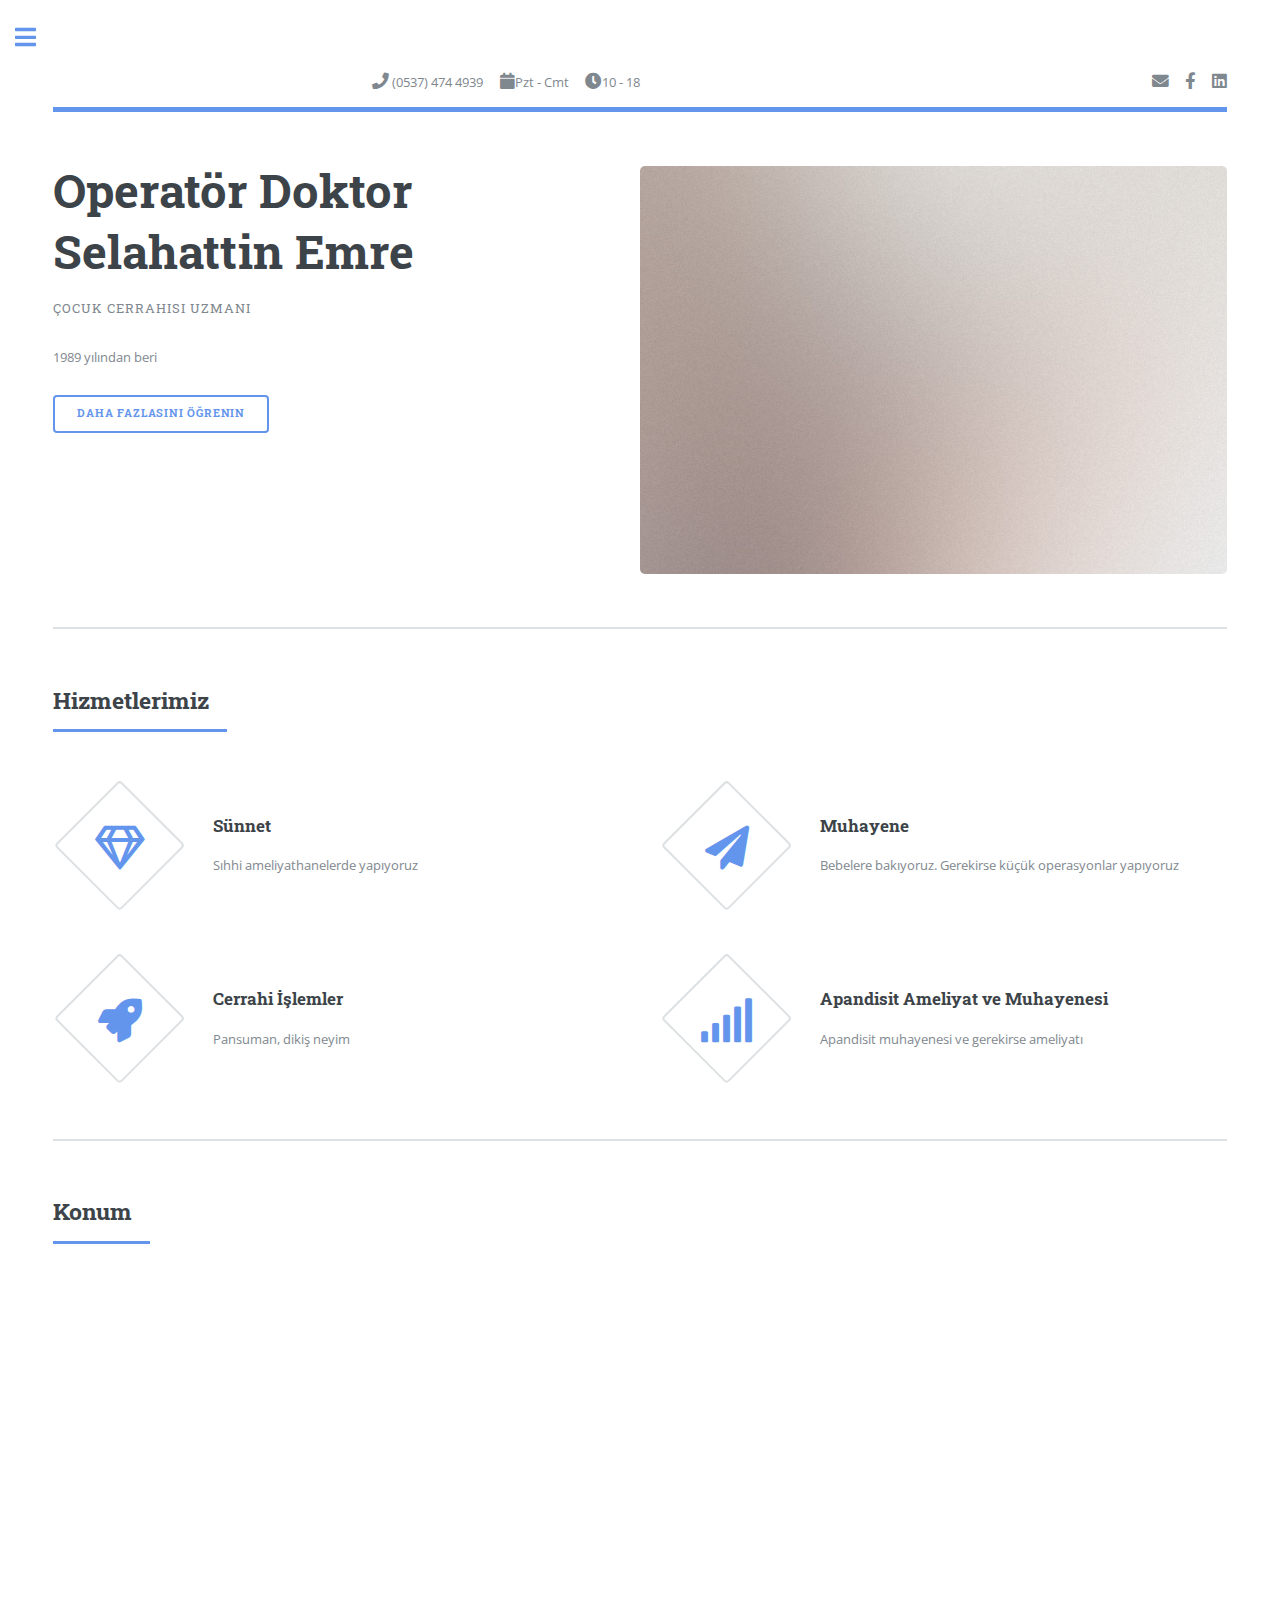
==== index.html @ 7e88ff3a "Initial commit. Sidebar loading moved to js file to avour duplication" ====
<!DOCTYPE HTML>
<!--
	Editorial by HTML5 UP
	html5up.net | @ajlkn
	Free for personal and commercial use under the CCA 3.0 license (html5up.net/license)
-->
<html>

<head>
	<title>Dr. Selahattin Emre</title>
	<meta charset="utf-8" />
	<meta name="viewport" content="width=device-width, initial-scale=1, user-scalable=no" />
	<link rel="stylesheet" href="assets/css/main.css" />

</head>

<body class="is-preload">

	<!-- Wrapper -->
	<div id="wrapper">

		<!-- Main -->
		<div id="main">
			<div class="inner">

				<!-- Header -->
				<header id="header">
					<ul class="icons">
						<li>
							<div class="icon solid fa-phone"> (0537) 474 4939</div>
						</li>
						<li>
							<div class="icon solid fa-calendar">Pzt - Cmt</div>
						</li>
						<li>
							<div class="icon solid fa-clock">10 - 18</div>
						</li>
					</ul>
					<ul class="icons">
						<li><a href="mailto:drselahattinemre@gmail.com" class="icon solid fa-envelope"><span
									class="label">E-Posta</span></a></li>
						<li><a href="https://www.facebook.com/Manisa-%C3%87ocuk-Cerrahi-Ve-S%C3%BCnnet-Klini%C4%9Fi-OpDrSelahattin-Ahmet-EMRE-102485744989114/"
								class="icon brands fa-facebook-f"><span class="label">Facebook</span></a></li>
						<li><a href="https://www.linkedin.com/in/s-ahmet-emre-99052075/"
								class="icon brands fa-linkedin"><span class="label">LinkedIn</span></a></li>
						<!--<li><a href="#" class="icon brands fa-instagram"><span class="label">Instagram</span></a></li>-->
						<!--<li><a href="#" class="icon brands fa-medium-m"><span class="label">Medium</span></a></li>-->
					</ul>
				</header>

				<!-- Banner -->
				<section id="banner">
					<div class="content">
						<header>
							<h1>
								Operatör Doktor Selahattin Emre
							</h1>
							<p>Çocuk Cerrahisi Uzmanı</p>
						</header>
						<p>1989 yılından beri </p>
						<ul class="actions">
							<li><a href="#" class="button big">Daha Fazlasını Öğrenin</a></li>
						</ul>
					</div>
					<span class="image object">
						<img src="images/pic10.jpg" alt="" />
					</span>
				</section>

				<!-- Section -->
				<section>
					<header class="major">
						<h2>Hizmetlerimiz</h2>
					</header>
					<div class="features">
						<article>
							<span class="icon fa-gem"></span>
							<div class="content">
								<h3>Sünnet</h3>
								<p>Sıhhi ameliyathanelerde yapıyoruz</p>
							</div>
						</article>
						<article>
							<span class="icon solid fa-paper-plane"></span>
							<div class="content">
								<h3>Muhayene</h3>
								<p>Bebelere bakıyoruz. Gerekirse küçük operasyonlar yapıyoruz</p>
							</div>
						</article>
						<article>
							<span class="icon solid fa-rocket"></span>
							<div class="content">
								<h3>Cerrahi İşlemler</h3>
								<p>Pansuman, dikiş neyim</p>
							</div>
						</article>
						<article>
							<span class="icon solid fa-signal"></span>
							<div class="content">
								<h3>Apandisit Ameliyat ve Muhayenesi</h3>
								<p>Apandisit muhayenesi ve gerekirse ameliyatı</p>
							</div>
						</article>
					</div>
				</section>
				<section>
					<header class="major">
						<h2>Konum</h2>
					</header>
					<div class="posts">
						<article>
							<iframe
								src="https://www.google.com/maps/embed?pb=!1m18!1m12!1m3!1d389.6883091239567!2d27.429874058902378!3d38.614228141202524!2m3!1f0!2f0!3f0!3m2!1i1024!2i768!4f13.1!3m3!1m2!1s0x0%3A0x0!2zMzjCsDM2JzUxLjIiTiAyN8KwMjUnNDcuMyJF!5e0!3m2!1sen!2str!4v1603639645052!5m2!1sen!2str"
								width="600" height="450" frameborder="0" style="border:0;" allowfullscreen=""
								aria-hidden="false" tabindex="0"></iframe>
						</article>
					</div>
				</section>

			</div>
		</div>

		<!-- Sidebar -->
		<div id="sidebar">
			<script src="test.js"></script>
		</div>

	</div>

	<!-- Scripts -->
	<script src="assets/js/jquery.min.js"></script>
	<script src="assets/js/browser.min.js"></script>
	<script src="assets/js/breakpoints.min.js"></script>
	<script src="assets/js/util.js"></script>
	<script src="assets/js/main.js"></script>

</body>

</html>
---- assets/css/main.css ----
@import url(fontawesome-all.min.css);
@import url("https://fonts.googleapis.com/css?family=Open+Sans:400,600,400italic,600italic|Roboto+Slab:400,700");
/*
	Editorial by HTML5 UP
	html5up.net | @ajlkn
	Free for personal and commercial use under the CCA 3.0 license (html5up.net/license)
*/
html, body, div, span, applet, object,
iframe, h1, h2, h3, h4, h5, h6, p, blockquote,
pre, a, abbr, acronym, address, big, cite,
code, del, dfn, em, img, ins, kbd, q, s, samp,
small, strike, strong, sub, sup, tt, var, b,
u, i, center, dl, dt, dd, ol, ul, li, fieldset,
form, label, legend, table, caption, tbody,
tfoot, thead, tr, th, td, article, aside,
canvas, details, embed, figure, figcaption,
footer, header, hgroup, menu, nav, output, ruby,
section, summary, time, mark, audio, video {
  margin: 0;
  padding: 0;
  border: 0;
  font-size: 100%;
  font: inherit;
  vertical-align: baseline; }

article, aside, details, figcaption, figure,
footer, header, hgroup, menu, nav, section {
  display: block; }

body {
  line-height: 1; }

ol, ul {
  list-style: none; }

blockquote, q {
  quotes: none; }
  blockquote:before, blockquote:after, q:before, q:after {
    content: '';
    content: none; }

table {
  border-collapse: collapse;
  border-spacing: 0; }

body {
  -webkit-text-size-adjust: none; }

mark {
  background-color: transparent;
  color: inherit; }

input::-moz-focus-inner {
  border: 0;
  padding: 0; }

input, select, textarea {
  -moz-appearance: none;
  -webkit-appearance: none;
  -ms-appearance: none;
  appearance: none; }

/* Basic */
@-ms-viewport {
  width: device-width; }

body {
  -ms-overflow-style: scrollbar; }

@media screen and (max-width: 480px) {
  html, body {
    min-width: 320px; } }

html {
  box-sizing: border-box; }

*, *:before, *:after {
  box-sizing: inherit; }

body {
  background: #ffffff; }
  body.is-preload *, body.is-preload *:before, body.is-preload *:after, body.is-resizing *, body.is-resizing *:before, body.is-resizing *:after {
    -moz-animation: none !important;
    -webkit-animation: none !important;
    -ms-animation: none !important;
    animation: none !important;
    -moz-transition: none !important;
    -webkit-transition: none !important;
    -ms-transition: none !important;
    transition: none !important; }

/* Type */
body, input, select, textarea {
  color: #7f888f;
  font-family: "Open Sans", sans-serif;
  font-size: 13pt;
  font-weight: 400;
  line-height: 1.65; }
  @media screen and (max-width: 1680px) {
    body, input, select, textarea {
      font-size: 11pt; } }
  @media screen and (max-width: 1280px) {
    body, input, select, textarea {
      font-size: 10pt; } }
  @media screen and (max-width: 360px) {
    body, input, select, textarea {
      font-size: 9pt; } }

a {
  -moz-transition: color 0.2s ease-in-out, border-bottom-color 0.2s ease-in-out;
  -webkit-transition: color 0.2s ease-in-out, border-bottom-color 0.2s ease-in-out;
  -ms-transition: color 0.2s ease-in-out, border-bottom-color 0.2s ease-in-out;
  transition: color 0.2s ease-in-out, border-bottom-color 0.2s ease-in-out;
  border-bottom: dotted 1px;
  color: #6495ED;
  text-decoration: none; }
  a:hover {
    border-bottom-color: #6495ED;
    color: #6495ED !important; }
    a:hover strong {
      color: inherit; }

strong, b {
  color: #3d4449;
  font-weight: 600; }

em, i {
  font-style: italic; }

p {
  margin: 0 0 2em 0; }

h1, h2, h3, h4, h5, h6 {
  color: #3d4449;
  font-family: "Roboto Slab", serif;
  font-weight: 700;
  line-height: 1.5;
  margin: 0 0 1em 0; }
  h1 a, h2 a, h3 a, h4 a, h5 a, h6 a {
    color: inherit;
    text-decoration: none;
    border-bottom: 0; }

h1 {
  font-size: 4em;
  margin: 0 0 0.5em 0;
  line-height: 1.3; }

h2 {
  font-size: 1.75em; }

h3 {
  font-size: 1.25em; }

h4 {
  font-size: 1.1em; }

h5 {
  font-size: 0.9em; }

h6 {
  font-size: 0.7em; }

@media screen and (max-width: 1680px) {
  h1 {
    font-size: 3.5em; } }

@media screen and (max-width: 980px) {
  h1 {
    font-size: 3.25em; } }

@media screen and (max-width: 736px) {
  h1 {
    font-size: 2em;
    line-height: 1.4; }
  h2 {
    font-size: 1.5em; } }

sub {
  font-size: 0.8em;
  position: relative;
  top: 0.5em; }

sup {
  font-size: 0.8em;
  position: relative;
  top: -0.5em; }

blockquote {
  border-left: solid 3px rgba(210, 215, 217, 0.75);
  font-style: italic;
  margin: 0 0 2em 0;
  padding: 0.5em 0 0.5em 2em; }

code {
  background: rgba(230, 235, 237, 0.25);
  border-radius: 0.375em;
  border: solid 1px rgba(210, 215, 217, 0.75);
  font-family: "Courier New", monospace;
  font-size: 0.9em;
  margin: 0 0.25em;
  padding: 0.25em 0.65em; }

pre {
  -webkit-overflow-scrolling: touch;
  font-family: "Courier New", monospace;
  font-size: 0.9em;
  margin: 0 0 2em 0; }
  pre code {
    display: block;
    line-height: 1.75;
    padding: 1em 1.5em;
    overflow-x: auto; }

hr {
  border: 0;
  border-bottom: solid 1px rgba(210, 215, 217, 0.75);
  margin: 2em 0; }
  hr.major {
    margin: 3em 0; }

.align-left {
  text-align: left; }

.align-center {
  text-align: center; }

.align-right {
  text-align: right; }

/* Row */
.row {
  display: flex;
  flex-wrap: wrap;
  box-sizing: border-box;
  align-items: stretch; }
  .row > * {
    box-sizing: border-box; }
  .row.gtr-uniform > * > :last-child {
    margin-bottom: 0; }
  .row.aln-left {
    justify-content: flex-start; }
  .row.aln-center {
    justify-content: center; }
  .row.aln-right {
    justify-content: flex-end; }
  .row.aln-top {
    align-items: flex-start; }
  .row.aln-middle {
    align-items: center; }
  .row.aln-bottom {
    align-items: flex-end; }
  .row > .imp {
    order: -1; }
  .row > .col-1 {
    width: 8.33333%; }
  .row > .off-1 {
    margin-left: 8.33333%; }
  .row > .col-2 {
    width: 16.66667%; }
  .row > .off-2 {
    margin-left: 16.66667%; }
  .row > .col-3 {
    width: 25%; }
  .row > .off-3 {
    margin-left: 25%; }
  .row > .col-4 {
    width: 33.33333%; }
  .row > .off-4 {
    margin-left: 33.33333%; }
  .row > .col-5 {
    width: 41.66667%; }
  .row > .off-5 {
    margin-left: 41.66667%; }
  .row > .col-6 {
    width: 50%; }
  .row > .off-6 {
    margin-left: 50%; }
  .row > .col-7 {
    width: 58.33333%; }
  .row > .off-7 {
    margin-left: 58.33333%; }
  .row > .col-8 {
    width: 66.66667%; }
  .row > .off-8 {
    margin-left: 66.66667%; }
  .row > .col-9 {
    width: 75%; }
  .row > .off-9 {
    margin-left: 75%; }
  .row > .col-10 {
    width: 83.33333%; }
  .row > .off-10 {
    margin-left: 83.33333%; }
  .row > .col-11 {
    width: 91.66667%; }
  .row > .off-11 {
    margin-left: 91.66667%; }
  .row > .col-12 {
    width: 100%; }
  .row > .off-12 {
    margin-left: 100%; }
  .row.gtr-0 {
    margin-top: 0;
    margin-left: 0em; }
    .row.gtr-0 > * {
      padding: 0 0 0 0em; }
    .row.gtr-0.gtr-uniform {
      margin-top: 0em; }
      .row.gtr-0.gtr-uniform > * {
        padding-top: 0em; }
  .row.gtr-25 {
    margin-top: 0;
    margin-left: -0.375em; }
    .row.gtr-25 > * {
      padding: 0 0 0 0.375em; }
    .row.gtr-25.gtr-uniform {
      margin-top: -0.375em; }
      .row.gtr-25.gtr-uniform > * {
        padding-top: 0.375em; }
  .row.gtr-50 {
    margin-top: 0;
    margin-left: -0.75em; }
    .row.gtr-50 > * {
      padding: 0 0 0 0.75em; }
    .row.gtr-50.gtr-uniform {
      margin-top: -0.75em; }
      .row.gtr-50.gtr-uniform > * {
        padding-top: 0.75em; }
  .row {
    margin-top: 0;
    margin-left: -1.5em; }
    .row > * {
      padding: 0 0 0 1.5em; }
    .row.gtr-uniform {
      margin-top: -1.5em; }
      .row.gtr-uniform > * {
        padding-top: 1.5em; }
  .row.gtr-150 {
    margin-top: 0;
    margin-left: -2.25em; }
    .row.gtr-150 > * {
      padding: 0 0 0 2.25em; }
    .row.gtr-150.gtr-uniform {
      margin-top: -2.25em; }
      .row.gtr-150.gtr-uniform > * {
        padding-top: 2.25em; }
  .row.gtr-200 {
    margin-top: 0;
    margin-left: -3em; }
    .row.gtr-200 > * {
      padding: 0 0 0 3em; }
    .row.gtr-200.gtr-uniform {
      margin-top: -3em; }
      .row.gtr-200.gtr-uniform > * {
        padding-top: 3em; }
  @media screen and (max-width: 1680px) {
    .row {
      display: flex;
      flex-wrap: wrap;
      box-sizing: border-box;
      align-items: stretch; }
      .row > * {
        box-sizing: border-box; }
      .row.gtr-uniform > * > :last-child {
        margin-bottom: 0; }
      .row.aln-left {
        justify-content: flex-start; }
      .row.aln-center {
        justify-content: center; }
      .row.aln-right {
        justify-content: flex-end; }
      .row.aln-top {
        align-items: flex-start; }
      .row.aln-middle {
        align-items: center; }
      .row.aln-bottom {
        align-items: flex-end; }
      .row > .imp-xlarge {
        order: -1; }
      .row > .col-1-xlarge {
        width: 8.33333%; }
      .row > .off-1-xlarge {
        margin-left: 8.33333%; }
      .row > .col-2-xlarge {
        width: 16.66667%; }
      .row > .off-2-xlarge {
        margin-left: 16.66667%; }
      .row > .col-3-xlarge {
        width: 25%; }
      .row > .off-3-xlarge {
        margin-left: 25%; }
      .row > .col-4-xlarge {
        width: 33.33333%; }
      .row > .off-4-xlarge {
        margin-left: 33.33333%; }
      .row > .col-5-xlarge {
        width: 41.66667%; }
      .row > .off-5-xlarge {
        margin-left: 41.66667%; }
      .row > .col-6-xlarge {
        width: 50%; }
      .row > .off-6-xlarge {
        margin-left: 50%; }
      .row > .col-7-xlarge {
        width: 58.33333%; }
      .row > .off-7-xlarge {
        margin-left: 58.33333%; }
      .row > .col-8-xlarge {
        width: 66.66667%; }
      .row > .off-8-xlarge {
        margin-left: 66.66667%; }
      .row > .col-9-xlarge {
        width: 75%; }
      .row > .off-9-xlarge {
        margin-left: 75%; }
      .row > .col-10-xlarge {
        width: 83.33333%; }
      .row > .off-10-xlarge {
        margin-left: 83.33333%; }
      .row > .col-11-xlarge {
        width: 91.66667%; }
      .row > .off-11-xlarge {
        margin-left: 91.66667%; }
      .row > .col-12-xlarge {
        width: 100%; }
      .row > .off-12-xlarge {
        margin-left: 100%; }
      .row.gtr-0 {
        margin-top: 0;
        margin-left: 0em; }
        .row.gtr-0 > * {
          padding: 0 0 0 0em; }
        .row.gtr-0.gtr-uniform {
          margin-top: 0em; }
          .row.gtr-0.gtr-uniform > * {
            padding-top: 0em; }
      .row.gtr-25 {
        margin-top: 0;
        margin-left: -0.375em; }
        .row.gtr-25 > * {
          padding: 0 0 0 0.375em; }
        .row.gtr-25.gtr-uniform {
          margin-top: -0.375em; }
          .row.gtr-25.gtr-uniform > * {
            padding-top: 0.375em; }
      .row.gtr-50 {
        margin-top: 0;
        margin-left: -0.75em; }
        .row.gtr-50 > * {
          padding: 0 0 0 0.75em; }
        .row.gtr-50.gtr-uniform {
          margin-top: -0.75em; }
          .row.gtr-50.gtr-uniform > * {
            padding-top: 0.75em; }
      .row {
        margin-top: 0;
        margin-left: -1.5em; }
        .row > * {
          padding: 0 0 0 1.5em; }
        .row.gtr-uniform {
          margin-top: -1.5em; }
          .row.gtr-uniform > * {
            padding-top: 1.5em; }
      .row.gtr-150 {
        margin-top: 0;
        margin-left: -2.25em; }
        .row.gtr-150 > * {
          padding: 0 0 0 2.25em; }
        .row.gtr-150.gtr-uniform {
          margin-top: -2.25em; }
          .row.gtr-150.gtr-uniform > * {
            padding-top: 2.25em; }
      .row.gtr-200 {
        margin-top: 0;
        margin-left: -3em; }
        .row.gtr-200 > * {
          padding: 0 0 0 3em; }
        .row.gtr-200.gtr-uniform {
          margin-top: -3em; }
          .row.gtr-200.gtr-uniform > * {
            padding-top: 3em; } }
  @media screen and (max-width: 1280px) {
    .row {
      display: flex;
      flex-wrap: wrap;
      box-sizing: border-box;
      align-items: stretch; }
      .row > * {
        box-sizing: border-box; }
      .row.gtr-uniform > * > :last-child {
        margin-bottom: 0; }
      .row.aln-left {
        justify-content: flex-start; }
      .row.aln-center {
        justify-content: center; }
      .row.aln-right {
        justify-content: flex-end; }
      .row.aln-top {
        align-items: flex-start; }
      .row.aln-middle {
        align-items: center; }
      .row.aln-bottom {
        align-items: flex-end; }
      .row > .imp-large {
        order: -1; }
      .row > .col-1-large {
        width: 8.33333%; }
      .row > .off-1-large {
        margin-left: 8.33333%; }
      .row > .col-2-large {
        width: 16.66667%; }
      .row > .off-2-large {
        margin-left: 16.66667%; }
      .row > .col-3-large {
        width: 25%; }
      .row > .off-3-large {
        margin-left: 25%; }
      .row > .col-4-large {
        width: 33.33333%; }
      .row > .off-4-large {
        margin-left: 33.33333%; }
      .row > .col-5-large {
        width: 41.66667%; }
      .row > .off-5-large {
        margin-left: 41.66667%; }
      .row > .col-6-large {
        width: 50%; }
      .row > .off-6-large {
        margin-left: 50%; }
      .row > .col-7-large {
        width: 58.33333%; }
      .row > .off-7-large {
        margin-left: 58.33333%; }
      .row > .col-8-large {
        width: 66.66667%; }
      .row > .off-8-large {
        margin-left: 66.66667%; }
      .row > .col-9-large {
        width: 75%; }
      .row > .off-9-large {
        margin-left: 75%; }
      .row > .col-10-large {
        width: 83.33333%; }
      .row > .off-10-large {
        margin-left: 83.33333%; }
      .row > .col-11-large {
        width: 91.66667%; }
      .row > .off-11-large {
        margin-left: 91.66667%; }
      .row > .col-12-large {
        width: 100%; }
      .row > .off-12-large {
        margin-left: 100%; }
      .row.gtr-0 {
        margin-top: 0;
        margin-left: 0em; }
        .row.gtr-0 > * {
          padding: 0 0 0 0em; }
        .row.gtr-0.gtr-uniform {
          margin-top: 0em; }
          .row.gtr-0.gtr-uniform > * {
            padding-top: 0em; }
      .row.gtr-25 {
        margin-top: 0;
        margin-left: -0.375em; }
        .row.gtr-25 > * {
          padding: 0 0 0 0.375em; }
        .row.gtr-25.gtr-uniform {
          margin-top: -0.375em; }
          .row.gtr-25.gtr-uniform > * {
            padding-top: 0.375em; }
      .row.gtr-50 {
        margin-top: 0;
        margin-left: -0.75em; }
        .row.gtr-50 > * {
          padding: 0 0 0 0.75em; }
        .row.gtr-50.gtr-uniform {
          margin-top: -0.75em; }
          .row.gtr-50.gtr-uniform > * {
            padding-top: 0.75em; }
      .row {
        margin-top: 0;
        margin-left: -1.5em; }
        .row > * {
          padding: 0 0 0 1.5em; }
        .row.gtr-uniform {
          margin-top: -1.5em; }
          .row.gtr-uniform > * {
            padding-top: 1.5em; }
      .row.gtr-150 {
        margin-top: 0;
        margin-left: -2.25em; }
        .row.gtr-150 > * {
          padding: 0 0 0 2.25em; }
        .row.gtr-150.gtr-uniform {
          margin-top: -2.25em; }
          .row.gtr-150.gtr-uniform > * {
            padding-top: 2.25em; }
      .row.gtr-200 {
        margin-top: 0;
        margin-left: -3em; }
        .row.gtr-200 > * {
          padding: 0 0 0 3em; }
        .row.gtr-200.gtr-uniform {
          margin-top: -3em; }
          .row.gtr-200.gtr-uniform > * {
            padding-top: 3em; } }
  @media screen and (max-width: 980px) {
    .row {
      display: flex;
      flex-wrap: wrap;
      box-sizing: border-box;
      align-items: stretch; }
      .row > * {
        box-sizing: border-box; }
      .row.gtr-uniform > * > :last-child {
        margin-bottom: 0; }
      .row.aln-left {
        justify-content: flex-start; }
      .row.aln-center {
        justify-content: center; }
      .row.aln-right {
        justify-content: flex-end; }
      .row.aln-top {
        align-items: flex-start; }
      .row.aln-middle {
        align-items: center; }
      .row.aln-bottom {
        align-items: flex-end; }
      .row > .imp-medium {
        order: -1; }
      .row > .col-1-medium {
        width: 8.33333%; }
      .row > .off-1-medium {
        margin-left: 8.33333%; }
      .row > .col-2-medium {
        width: 16.66667%; }
      .row > .off-2-medium {
        margin-left: 16.66667%; }
      .row > .col-3-medium {
        width: 25%; }
      .row > .off-3-medium {
        margin-left: 25%; }
      .row > .col-4-medium {
        width: 33.33333%; }
      .row > .off-4-medium {
        margin-left: 33.33333%; }
      .row > .col-5-medium {
        width: 41.66667%; }
      .row > .off-5-medium {
        margin-left: 41.66667%; }
      .row > .col-6-medium {
        width: 50%; }
      .row > .off-6-medium {
        margin-left: 50%; }
      .row > .col-7-medium {
        width: 58.33333%; }
      .row > .off-7-medium {
        margin-left: 58.33333%; }
      .row > .col-8-medium {
        width: 66.66667%; }
      .row > .off-8-medium {
        margin-left: 66.66667%; }
      .row > .col-9-medium {
        width: 75%; }
      .row > .off-9-medium {
        margin-left: 75%; }
      .row > .col-10-medium {
        width: 83.33333%; }
      .row > .off-10-medium {
        margin-left: 83.33333%; }
      .row > .col-11-medium {
        width: 91.66667%; }
      .row > .off-11-medium {
        margin-left: 91.66667%; }
      .row > .col-12-medium {
        width: 100%; }
      .row > .off-12-medium {
        margin-left: 100%; }
      .row.gtr-0 {
        margin-top: 0;
        margin-left: 0em; }
        .row.gtr-0 > * {
          padding: 0 0 0 0em; }
        .row.gtr-0.gtr-uniform {
          margin-top: 0em; }
          .row.gtr-0.gtr-uniform > * {
            padding-top: 0em; }
      .row.gtr-25 {
        margin-top: 0;
        margin-left: -0.375em; }
        .row.gtr-25 > * {
          padding: 0 0 0 0.375em; }
        .row.gtr-25.gtr-uniform {
          margin-top: -0.375em; }
          .row.gtr-25.gtr-uniform > * {
            padding-top: 0.375em; }
      .row.gtr-50 {
        margin-top: 0;
        margin-left: -0.75em; }
        .row.gtr-50 > * {
          padding: 0 0 0 0.75em; }
        .row.gtr-50.gtr-uniform {
          margin-top: -0.75em; }
          .row.gtr-50.gtr-uniform > * {
            padding-top: 0.75em; }
      .row {
        margin-top: 0;
        margin-left: -1.5em; }
        .row > * {
          padding: 0 0 0 1.5em; }
        .row.gtr-uniform {
          margin-top: -1.5em; }
          .row.gtr-uniform > * {
            padding-top: 1.5em; }
      .row.gtr-150 {
        margin-top: 0;
        margin-left: -2.25em; }
        .row.gtr-150 > * {
          padding: 0 0 0 2.25em; }
        .row.gtr-150.gtr-uniform {
          margin-top: -2.25em; }
          .row.gtr-150.gtr-uniform > * {
            padding-top: 2.25em; }
      .row.gtr-200 {
        margin-top: 0;
        margin-left: -3em; }
        .row.gtr-200 > * {
          padding: 0 0 0 3em; }
        .row.gtr-200.gtr-uniform {
          margin-top: -3em; }
          .row.gtr-200.gtr-uniform > * {
            padding-top: 3em; } }
  @media screen and (max-width: 736px) {
    .row {
      display: flex;
      flex-wrap: wrap;
      box-sizing: border-box;
      align-items: stretch; }
      .row > * {
        box-sizing: border-box; }
      .row.gtr-uniform > * > :last-child {
        margin-bottom: 0; }
      .row.aln-left {
        justify-content: flex-start; }
      .row.aln-center {
        justify-content: center; }
      .row.aln-right {
        justify-content: flex-end; }
      .row.aln-top {
        align-items: flex-start; }
      .row.aln-middle {
        align-items: center; }
      .row.aln-bottom {
        align-items: flex-end; }
      .row > .imp-small {
        order: -1; }
      .row > .col-1-small {
        width: 8.33333%; }
      .row > .off-1-small {
        margin-left: 8.33333%; }
      .row > .col-2-small {
        width: 16.66667%; }
      .row > .off-2-small {
        margin-left: 16.66667%; }
      .row > .col-3-small {
        width: 25%; }
      .row > .off-3-small {
        margin-left: 25%; }
      .row > .col-4-small {
        width: 33.33333%; }
      .row > .off-4-small {
        margin-left: 33.33333%; }
      .row > .col-5-small {
        width: 41.66667%; }
      .row > .off-5-small {
        margin-left: 41.66667%; }
      .row > .col-6-small {
        width: 50%; }
      .row > .off-6-small {
        margin-left: 50%; }
      .row > .col-7-small {
        width: 58.33333%; }
      .row > .off-7-small {
        margin-left: 58.33333%; }
      .row > .col-8-small {
        width: 66.66667%; }
      .row > .off-8-small {
        margin-left: 66.66667%; }
      .row > .col-9-small {
        width: 75%; }
      .row > .off-9-small {
        margin-left: 75%; }
      .row > .col-10-small {
        width: 83.33333%; }
      .row > .off-10-small {
        margin-left: 83.33333%; }
      .row > .col-11-small {
        width: 91.66667%; }
      .row > .off-11-small {
        margin-left: 91.66667%; }
      .row > .col-12-small {
        width: 100%; }
      .row > .off-12-small {
        margin-left: 100%; }
      .row.gtr-0 {
        margin-top: 0;
        margin-left: 0em; }
        .row.gtr-0 > * {
          padding: 0 0 0 0em; }
        .row.gtr-0.gtr-uniform {
          margin-top: 0em; }
          .row.gtr-0.gtr-uniform > * {
            padding-top: 0em; }
      .row.gtr-25 {
        margin-top: 0;
        margin-left: -0.375em; }
        .row.gtr-25 > * {
          padding: 0 0 0 0.375em; }
        .row.gtr-25.gtr-uniform {
          margin-top: -0.375em; }
          .row.gtr-25.gtr-uniform > * {
            padding-top: 0.375em; }
      .row.gtr-50 {
        margin-top: 0;
        margin-left: -0.75em; }
        .row.gtr-50 > * {
          padding: 0 0 0 0.75em; }
        .row.gtr-50.gtr-uniform {
          margin-top: -0.75em; }
          .row.gtr-50.gtr-uniform > * {
            padding-top: 0.75em; }
      .row {
        margin-top: 0;
        margin-left: -1.5em; }
        .row > * {
          padding: 0 0 0 1.5em; }
        .row.gtr-uniform {
          margin-top: -1.5em; }
          .row.gtr-uniform > * {
            padding-top: 1.5em; }
      .row.gtr-150 {
        margin-top: 0;
        margin-left: -2.25em; }
        .row.gtr-150 > * {
          padding: 0 0 0 2.25em; }
        .row.gtr-150.gtr-uniform {
          margin-top: -2.25em; }
          .row.gtr-150.gtr-uniform > * {
            padding-top: 2.25em; }
      .row.gtr-200 {
        margin-top: 0;
        margin-left: -3em; }
        .row.gtr-200 > * {
          padding: 0 0 0 3em; }
        .row.gtr-200.gtr-uniform {
          margin-top: -3em; }
          .row.gtr-200.gtr-uniform > * {
            padding-top: 3em; } }
  @media screen and (max-width: 480px) {
    .row {
      display: flex;
      flex-wrap: wrap;
      box-sizing: border-box;
      align-items: stretch; }
      .row > * {
        box-sizing: border-box; }
      .row.gtr-uniform > * > :last-child {
        margin-bottom: 0; }
      .row.aln-left {
        justify-content: flex-start; }
      .row.aln-center {
        justify-content: center; }
      .row.aln-right {
        justify-content: flex-end; }
      .row.aln-top {
        align-items: flex-start; }
      .row.aln-middle {
        align-items: center; }
      .row.aln-bottom {
        align-items: flex-end; }
      .row > .imp-xsmall {
        order: -1; }
      .row > .col-1-xsmall {
        width: 8.33333%; }
      .row > .off-1-xsmall {
        margin-left: 8.33333%; }
      .row > .col-2-xsmall {
        width: 16.66667%; }
      .row > .off-2-xsmall {
        margin-left: 16.66667%; }
      .row > .col-3-xsmall {
        width: 25%; }
      .row > .off-3-xsmall {
        margin-left: 25%; }
      .row > .col-4-xsmall {
        width: 33.33333%; }
      .row > .off-4-xsmall {
        margin-left: 33.33333%; }
      .row > .col-5-xsmall {
        width: 41.66667%; }
      .row > .off-5-xsmall {
        margin-left: 41.66667%; }
      .row > .col-6-xsmall {
        width: 50%; }
      .row > .off-6-xsmall {
        margin-left: 50%; }
      .row > .col-7-xsmall {
        width: 58.33333%; }
      .row > .off-7-xsmall {
        margin-left: 58.33333%; }
      .row > .col-8-xsmall {
        width: 66.66667%; }
      .row > .off-8-xsmall {
        margin-left: 66.66667%; }
      .row > .col-9-xsmall {
        width: 75%; }
      .row > .off-9-xsmall {
        margin-left: 75%; }
      .row > .col-10-xsmall {
        width: 83.33333%; }
      .row > .off-10-xsmall {
        margin-left: 83.33333%; }
      .row > .col-11-xsmall {
        width: 91.66667%; }
      .row > .off-11-xsmall {
        margin-left: 91.66667%; }
      .row > .col-12-xsmall {
        width: 100%; }
      .row > .off-12-xsmall {
        margin-left: 100%; }
      .row.gtr-0 {
        margin-top: 0;
        margin-left: 0em; }
        .row.gtr-0 > * {
          padding: 0 0 0 0em; }
        .row.gtr-0.gtr-uniform {
          margin-top: 0em; }
          .row.gtr-0.gtr-uniform > * {
            padding-top: 0em; }
      .row.gtr-25 {
        margin-top: 0;
        margin-left: -0.375em; }
        .row.gtr-25 > * {
          padding: 0 0 0 0.375em; }
        .row.gtr-25.gtr-uniform {
          margin-top: -0.375em; }
          .row.gtr-25.gtr-uniform > * {
            padding-top: 0.375em; }
      .row.gtr-50 {
        margin-top: 0;
        margin-left: -0.75em; }
        .row.gtr-50 > * {
          padding: 0 0 0 0.75em; }
        .row.gtr-50.gtr-uniform {
          margin-top: -0.75em; }
          .row.gtr-50.gtr-uniform > * {
            padding-top: 0.75em; }
      .row {
        margin-top: 0;
        margin-left: -1.5em; }
        .row > * {
          padding: 0 0 0 1.5em; }
        .row.gtr-uniform {
          margin-top: -1.5em; }
          .row.gtr-uniform > * {
            padding-top: 1.5em; }
      .row.gtr-150 {
        margin-top: 0;
        margin-left: -2.25em; }
        .row.gtr-150 > * {
          padding: 0 0 0 2.25em; }
        .row.gtr-150.gtr-uniform {
          margin-top: -2.25em; }
          .row.gtr-150.gtr-uniform > * {
            padding-top: 2.25em; }
      .row.gtr-200 {
        margin-top: 0;
        margin-left: -3em; }
        .row.gtr-200 > * {
          padding: 0 0 0 3em; }
        .row.gtr-200.gtr-uniform {
          margin-top: -3em; }
          .row.gtr-200.gtr-uniform > * {
            padding-top: 3em; } }

/* Section/Article */
section.special, article.special {
  text-align: center; }

header p {
  font-family: "Roboto Slab", serif;
  font-size: 1em;
  font-weight: 400;
  letter-spacing: 0.075em;
  margin-top: -0.5em;
  text-transform: uppercase; }

header.major > :last-child {
  border-bottom: solid 3px #6495ED;
  display: inline-block;
  margin: 0 0 2em 0;
  padding: 0 0.75em 0.5em 0; }

header.main > :last-child {
  margin: 0 0 1em 0; }

/* Form */
form {
  margin: 0 0 2em 0; }

label {
  color: #3d4449;
  display: block;
  font-size: 0.9em;
  font-weight: 600;
  margin: 0 0 1em 0; }

input[type="text"],
input[type="password"],
input[type="email"],
input[type="tel"],
input[type="search"],
input[type="url"],
select,
textarea {
  -moz-appearance: none;
  -webkit-appearance: none;
  -ms-appearance: none;
  appearance: none;
  background: #ffffff;
  border-radius: 0.375em;
  border: none;
  border: solid 1px rgba(210, 215, 217, 0.75);
  color: inherit;
  display: block;
  outline: 0;
  padding: 0 1em;
  text-decoration: none;
  width: 100%; }
  input[type="text"]:invalid,
  input[type="password"]:invalid,
  input[type="email"]:invalid,
  input[type="tel"]:invalid,
  input[type="search"]:invalid,
  input[type="url"]:invalid,
  select:invalid,
  textarea:invalid {
    box-shadow: none; }
  input[type="text"]:focus,
  input[type="password"]:focus,
  input[type="email"]:focus,
  input[type="tel"]:focus,
  input[type="search"]:focus,
  input[type="url"]:focus,
  select:focus,
  textarea:focus {
    border-color: #6495ED;
    box-shadow: 0 0 0 1px #6495ED; }

select {
  background-image: url("data:image/svg+xml;charset=utf8,%3Csvg xmlns='http://www.w3.org/2000/svg' width='40' height='40' preserveAspectRatio='none' viewBox='0 0 40 40'%3E%3Cpath d='M9.4,12.3l10.4,10.4l10.4-10.4c0.2-0.2,0.5-0.4,0.9-0.4c0.3,0,0.6,0.1,0.9,0.4l3.3,3.3c0.2,0.2,0.4,0.5,0.4,0.9 c0,0.4-0.1,0.6-0.4,0.9L20.7,31.9c-0.2,0.2-0.5,0.4-0.9,0.4c-0.3,0-0.6-0.1-0.9-0.4L4.3,17.3c-0.2-0.2-0.4-0.5-0.4-0.9 c0-0.4,0.1-0.6,0.4-0.9l3.3-3.3c0.2-0.2,0.5-0.4,0.9-0.4S9.1,12.1,9.4,12.3z' fill='rgba(210, 215, 217, 0.75)' /%3E%3C/svg%3E");
  background-size: 1.25em;
  background-repeat: no-repeat;
  background-position: calc(100% - 1em) center;
  height: 2.75em;
  padding-right: 2.75em;
  text-overflow: ellipsis; }
  select option {
    color: #3d4449;
    background: #ffffff; }
  select:focus::-ms-value {
    background-color: transparent; }
  select::-ms-expand {
    display: none; }

input[type="text"],
input[type="password"],
input[type="email"],
input[type="tel"],
input[type="search"],
input[type="url"],
select {
  height: 2.75em; }

textarea {
  padding: 0.75em 1em; }

input[type="checkbox"],
input[type="radio"] {
  -moz-appearance: none;
  -webkit-appearance: none;
  -ms-appearance: none;
  appearance: none;
  display: block;
  float: left;
  margin-right: -2em;
  opacity: 0;
  width: 1em;
  z-index: -1; }
  input[type="checkbox"] + label,
  input[type="radio"] + label {
    text-decoration: none;
    color: #7f888f;
    cursor: pointer;
    display: inline-block;
    font-size: 1em;
    font-weight: 400;
    padding-left: 2.4em;
    padding-right: 0.75em;
    position: relative; }
    input[type="checkbox"] + label:before,
    input[type="radio"] + label:before {
      -moz-osx-font-smoothing: grayscale;
      -webkit-font-smoothing: antialiased;
      display: inline-block;
      font-style: normal;
      font-variant: normal;
      text-rendering: auto;
      line-height: 1;
      text-transform: none !important;
      font-family: 'Font Awesome 5 Free';
      font-weight: 900; }
    input[type="checkbox"] + label:before,
    input[type="radio"] + label:before {
      background: #ffffff;
      border-radius: 0.375em;
      border: solid 1px rgba(210, 215, 217, 0.75);
      content: '';
      display: inline-block;
      font-size: 0.8em;
      height: 2.0625em;
      left: 0;
      line-height: 2.0625em;
      position: absolute;
      text-align: center;
      top: 0;
      width: 2.0625em; }
  input[type="checkbox"]:checked + label:before,
  input[type="radio"]:checked + label:before {
    background: #3d4449;
    border-color: #3d4449;
    color: #ffffff;
    content: '\f00c'; }
  input[type="checkbox"]:focus + label:before,
  input[type="radio"]:focus + label:before {
    border-color: #6495ED;
    box-shadow: 0 0 0 1px #6495ED; }

input[type="checkbox"] + label:before {
  border-radius: 0.375em; }

input[type="radio"] + label:before {
  border-radius: 100%; }

::-webkit-input-placeholder {
  color: #9fa3a6 !important;
  opacity: 1.0; }

:-moz-placeholder {
  color: #9fa3a6 !important;
  opacity: 1.0; }

::-moz-placeholder {
  color: #9fa3a6 !important;
  opacity: 1.0; }

:-ms-input-placeholder {
  color: #9fa3a6 !important;
  opacity: 1.0; }

/* Box */
.box {
  border-radius: 0.375em;
  border: solid 1px rgba(210, 215, 217, 0.75);
  margin-bottom: 2em;
  padding: 1.5em; }
  .box > :last-child,
  .box > :last-child > :last-child,
  .box > :last-child > :last-child > :last-child {
    margin-bottom: 0; }
  .box.alt {
    border: 0;
    border-radius: 0;
    padding: 0; }

/* Icon */
.icon {
  text-decoration: none;
  border-bottom: none;
  position: relative; }
  .icon:before {
    -moz-osx-font-smoothing: grayscale;
    -webkit-font-smoothing: antialiased;
    display: inline-block;
    font-style: normal;
    font-variant: normal;
    text-rendering: auto;
    line-height: 1;
    text-transform: none !important;
    font-family: 'Font Awesome 5 Free';
    font-weight: 400; }
  .icon > .label {
    display: none; }
  .icon:before {
    line-height: inherit; }
  .icon.solid:before {
    font-weight: 900; }
  .icon.brands:before {
    font-family: 'Font Awesome 5 Brands'; }

/* Image */
.image {
  border-radius: 0.375em;
  border: 0;
  display: inline-block;
  position: relative; }
  .image img {
    border-radius: 0.375em;
    display: block; }
  .image.left, .image.right {
    max-width: 40%; }
    .image.left img, .image.right img {
      width: 100%; }
  .image.left {
    float: left;
    padding: 0 1.5em 1em 0;
    top: 0.25em; }
  .image.right {
    float: right;
    padding: 0 0 1em 1.5em;
    top: 0.25em; }
  .image.fit {
    display: block;
    margin: 0 0 2em 0;
    width: 100%; }
    .image.fit img {
      width: 100%; }
  .image.main {
    display: block;
    margin: 0 0 3em 0;
    width: 100%; }
    .image.main img {
      width: 100%; }

a.image {
  overflow: hidden; }
  a.image img {
    -moz-transition: -moz-transform 0.2s ease;
    -webkit-transition: -webkit-transform 0.2s ease;
    -ms-transition: -ms-transform 0.2s ease;
    transition: transform 0.2s ease; }
  a.image:hover img {
    -moz-transform: scale(1.075);
    -webkit-transform: scale(1.075);
    -ms-transform: scale(1.075);
    transform: scale(1.075); }

/* List */
ol {
  list-style: decimal;
  margin: 0 0 2em 0;
  padding-left: 1.25em; }
  ol li {
    padding-left: 0.25em; }

ul {
  list-style: disc;
  margin: 0 0 2em 0;
  padding-left: 1em; }
  ul li {
    padding-left: 0.5em; }
  ul.alt {
    list-style: none;
    padding-left: 0; }
    ul.alt li {
      border-top: solid 1px rgba(210, 215, 217, 0.75);
      padding: 0.5em 0; }
      ul.alt li:first-child {
        border-top: 0;
        padding-top: 0; }

dl {
  margin: 0 0 2em 0; }
  dl dt {
    display: block;
    font-weight: 600;
    margin: 0 0 1em 0; }
  dl dd {
    margin-left: 2em; }

/* Actions */
ul.actions {
  display: -moz-flex;
  display: -webkit-flex;
  display: -ms-flex;
  display: flex;
  cursor: default;
  list-style: none;
  margin-left: -1em;
  padding-left: 0; }
  ul.actions li {
    padding: 0 0 0 1em;
    vertical-align: middle; }
  ul.actions.special {
    -moz-justify-content: center;
    -webkit-justify-content: center;
    -ms-justify-content: center;
    justify-content: center;
    width: 100%;
    margin-left: 0; }
    ul.actions.special li:first-child {
      padding-left: 0; }
  ul.actions.stacked {
    -moz-flex-direction: column;
    -webkit-flex-direction: column;
    -ms-flex-direction: column;
    flex-direction: column;
    margin-left: 0; }
    ul.actions.stacked li {
      padding: 1.3em 0 0 0; }
      ul.actions.stacked li:first-child {
        padding-top: 0; }
  ul.actions.fit {
    width: calc(100% + 1em); }
    ul.actions.fit li {
      -moz-flex-grow: 1;
      -webkit-flex-grow: 1;
      -ms-flex-grow: 1;
      flex-grow: 1;
      -moz-flex-shrink: 1;
      -webkit-flex-shrink: 1;
      -ms-flex-shrink: 1;
      flex-shrink: 1;
      width: 100%; }
      ul.actions.fit li > * {
        width: 100%; }
    ul.actions.fit.stacked {
      width: 100%; }

/* Icons */
ul.icons {
  cursor: default;
  list-style: none;
  padding-left: 0; }
  ul.icons li {
    display: inline-block;
    padding: 0 1em 0 0; }
    ul.icons li:last-child {
      padding-right: 0; }
    ul.icons li .icon {
      color: inherit; }
      ul.icons li .icon:before {
        font-size: 1.25em; }

/* Contact */
ul.contact {
  list-style: none;
  padding: 0; }
  ul.contact li {
    text-decoration: none;
    border-top: solid 1px rgba(210, 215, 217, 0.75);
    margin: 1.5em 0 0 0;
    padding: 1.5em 0 0 3em;
    position: relative; }
    ul.contact li:before {
      -moz-osx-font-smoothing: grayscale;
      -webkit-font-smoothing: antialiased;
      display: inline-block;
      font-style: normal;
      font-variant: normal;
      text-rendering: auto;
      line-height: 1;
      text-transform: none !important;
      font-family: 'Font Awesome 5 Free';
      font-weight: 400; }
    ul.contact li:before {
      color: #6495ED;
      display: inline-block;
      font-size: 1.5em;
      height: 1.125em;
      left: 0;
      line-height: 1.125em;
      position: absolute;
      text-align: center;
      top: 1em;
      width: 1.5em; }
    ul.contact li:first-child {
      border-top: 0;
      margin-top: 0;
      padding-top: 0; }
      ul.contact li:first-child:before {
        top: 0; }
    ul.contact li a {
      color: inherit; }

/* Pagination */
ul.pagination {
  cursor: default;
  list-style: none;
  padding-left: 0; }
  ul.pagination li {
    display: inline-block;
    padding-left: 0;
    vertical-align: middle; }
    ul.pagination li > .page {
      -moz-transition: background-color 0.2s ease-in-out, color 0.2s ease-in-out;
      -webkit-transition: background-color 0.2s ease-in-out, color 0.2s ease-in-out;
      -ms-transition: background-color 0.2s ease-in-out, color 0.2s ease-in-out;
      transition: background-color 0.2s ease-in-out, color 0.2s ease-in-out;
      border-bottom: 0;
      border-radius: 0.375em;
      display: inline-block;
      font-size: 0.8em;
      font-weight: 600;
      height: 2em;
      line-height: 2em;
      margin: 0 0.125em;
      min-width: 2em;
      padding: 0 0.5em;
      text-align: center; }
      ul.pagination li > .page.active {
        background-color: #6495ED;
        color: #ffffff !important; }
        ul.pagination li > .page.active:hover {
          background-color: #f67878; }
        ul.pagination li > .page.active:active {
          background-color: #f45c5c; }
    ul.pagination li:first-child {
      padding-right: 0.75em; }
    ul.pagination li:last-child {
      padding-left: 0.75em; }
  @media screen and (max-width: 480px) {
    ul.pagination li:nth-child(n+2):nth-last-child(n+2) {
      display: none; }
    ul.pagination li:first-child {
      padding-right: 0; } }

/* Table */
.table-wrapper {
  -webkit-overflow-scrolling: touch;
  overflow-x: auto; }

table {
  margin: 0 0 2em 0;
  width: 100%; }
  table tbody tr {
    border: solid 1px rgba(210, 215, 217, 0.75);
    border-left: 0;
    border-right: 0; }
    table tbody tr:nth-child(2n + 1) {
      background-color: rgba(230, 235, 237, 0.25); }
  table td {
    padding: 0.75em 0.75em; }
  table th {
    color: #3d4449;
    font-size: 0.9em;
    font-weight: 600;
    padding: 0 0.75em 0.75em 0.75em;
    text-align: left; }
  table thead {
    border-bottom: solid 2px rgba(210, 215, 217, 0.75); }
  table tfoot {
    border-top: solid 2px rgba(210, 215, 217, 0.75); }
  table.alt {
    border-collapse: separate; }
    table.alt tbody tr td {
      border: solid 1px rgba(210, 215, 217, 0.75);
      border-left-width: 0;
      border-top-width: 0; }
      table.alt tbody tr td:first-child {
        border-left-width: 1px; }
    table.alt tbody tr:first-child td {
      border-top-width: 1px; }
    table.alt thead {
      border-bottom: 0; }
    table.alt tfoot {
      border-top: 0; }

/* Button */
input[type="submit"],
input[type="reset"],
input[type="button"],
button,
.button {
  -moz-appearance: none;
  -webkit-appearance: none;
  -ms-appearance: none;
  appearance: none;
  -moz-transition: background-color 0.2s ease-in-out, color 0.2s ease-in-out;
  -webkit-transition: background-color 0.2s ease-in-out, color 0.2s ease-in-out;
  -ms-transition: background-color 0.2s ease-in-out, color 0.2s ease-in-out;
  transition: background-color 0.2s ease-in-out, color 0.2s ease-in-out;
  background-color: transparent;
  border-radius: 0.375em;
  border: 0;
  box-shadow: inset 0 0 0 2px #6495ED;
  color: #6495ED !important;
  cursor: pointer;
  display: inline-block;
  font-family: "Roboto Slab", serif;
  font-size: 0.8em;
  font-weight: 700;
  height: 3.5em;
  letter-spacing: 0.075em;
  line-height: 3.5em;
  padding: 0 2.25em;
  text-align: center;
  text-decoration: none;
  text-transform: uppercase;
  white-space: nowrap; }
  input[type="submit"]:hover,
  input[type="reset"]:hover,
  input[type="button"]:hover,
  button:hover,
  .button:hover {
    background-color: rgba(245, 106, 106, 0.05); }
  input[type="submit"]:active,
  input[type="reset"]:active,
  input[type="button"]:active,
  button:active,
  .button:active {
    background-color: rgba(245, 106, 106, 0.15); }
  input[type="submit"].icon:before,
  input[type="reset"].icon:before,
  input[type="button"].icon:before,
  button.icon:before,
  .button.icon:before {
    margin-right: 0.5em; }
  input[type="submit"].fit,
  input[type="reset"].fit,
  input[type="button"].fit,
  button.fit,
  .button.fit {
    width: 100%; }
  input[type="submit"].small,
  input[type="reset"].small,
  input[type="button"].small,
  button.small,
  .button.small {
    font-size: 0.6em; }
  input[type="submit"].large,
  input[type="reset"].large,
  input[type="button"].large,
  button.large,
  .button.large {
    font-size: 1em;
    height: 3.65em;
    line-height: 3.65em; }
  input[type="submit"].primary,
  input[type="reset"].primary,
  input[type="button"].primary,
  button.primary,
  .button.primary {
    background-color: #6495ED;
    box-shadow: none;
    color: #ffffff !important; }
    input[type="submit"].primary:hover,
    input[type="reset"].primary:hover,
    input[type="button"].primary:hover,
    button.primary:hover,
    .button.primary:hover {
      background-color: #f67878; }
    input[type="submit"].primary:active,
    input[type="reset"].primary:active,
    input[type="button"].primary:active,
    button.primary:active,
    .button.primary:active {
      background-color: #f45c5c; }
  input[type="submit"].disabled, input[type="submit"]:disabled,
  input[type="reset"].disabled,
  input[type="reset"]:disabled,
  input[type="button"].disabled,
  input[type="button"]:disabled,
  button.disabled,
  button:disabled,
  .button.disabled,
  .button:disabled {
    pointer-events: none;
    opacity: 0.25; }

/* Mini Posts */
.mini-posts article {
  border-top: solid 1px rgba(210, 215, 217, 0.75);
  margin-top: 2em;
  padding-top: 2em; }
  .mini-posts article .image {
    display: block;
    margin: 0 0 1.5em 0; }
    .mini-posts article .image img {
      display: block;
      width: 100%; }
  .mini-posts article:first-child {
    border-top: 0;
    margin-top: 0;
    padding-top: 0; }

/* Features */
.features {
  display: -moz-flex;
  display: -webkit-flex;
  display: -ms-flex;
  display: flex;
  -moz-flex-wrap: wrap;
  -webkit-flex-wrap: wrap;
  -ms-flex-wrap: wrap;
  flex-wrap: wrap;
  margin: 0 0 2em -3em;
  width: calc(100% + 3em); }
  .features article {
    -moz-align-items: center;
    -webkit-align-items: center;
    -ms-align-items: center;
    align-items: center;
    display: -moz-flex;
    display: -webkit-flex;
    display: -ms-flex;
    display: flex;
    margin: 0 0 3em 3em;
    position: relative;
    width: calc(50% - 3em); }
    .features article:nth-child(2n - 1) {
      margin-right: 1.5em; }
    .features article:nth-child(2n) {
      margin-left: 1.5em; }
    .features article:nth-last-child(1), .features article:nth-last-child(2) {
      margin-bottom: 0; }
    .features article .icon {
      -moz-flex-grow: 0;
      -webkit-flex-grow: 0;
      -ms-flex-grow: 0;
      flex-grow: 0;
      -moz-flex-shrink: 0;
      -webkit-flex-shrink: 0;
      -ms-flex-shrink: 0;
      flex-shrink: 0;
      display: block;
      height: 10em;
      line-height: 10em;
      margin: 0 2em 0 0;
      text-align: center;
      width: 10em; }
      .features article .icon:before {
        color: #6495ED;
        font-size: 2.75rem;
        position: relative;
        top: 0.05em; }
      .features article .icon:after {
        -moz-transform: rotate(45deg);
        -webkit-transform: rotate(45deg);
        -ms-transform: rotate(45deg);
        transform: rotate(45deg);
        border-radius: 0.25rem;
        border: solid 2px rgba(210, 215, 217, 0.75);
        content: '';
        display: block;
        height: 7em;
        left: 50%;
        margin: -3.5em 0 0 -3.5em;
        position: absolute;
        top: 50%;
        width: 7em; }
    .features article .content {
      -moz-flex-grow: 1;
      -webkit-flex-grow: 1;
      -ms-flex-grow: 1;
      flex-grow: 1;
      -moz-flex-shrink: 1;
      -webkit-flex-shrink: 1;
      -ms-flex-shrink: 1;
      flex-shrink: 1;
      width: 100%; }
      .features article .content > :last-child {
        margin-bottom: 0; }
  @media screen and (max-width: 980px) {
    .features {
      margin: 0 0 2em 0;
      width: 100%; }
      .features article {
        margin: 0 0 3em 0;
        width: 100%; }
        .features article:nth-child(2n - 1) {
          margin-right: 0; }
        .features article:nth-child(2n) {
          margin-left: 0; }
        .features article:nth-last-child(1), .features article:nth-last-child(2) {
          margin-bottom: 3em; }
        .features article:last-child {
          margin-bottom: 0; }
        .features article .icon {
          height: 8em;
          line-height: 8em;
          width: 8em; }
          .features article .icon:before {
            font-size: 2.25rem; }
          .features article .icon:after {
            height: 6em;
            margin: -3em 0 0 -3em;
            width: 6em; } }
  @media screen and (max-width: 480px) {
    .features article {
      -moz-flex-direction: column;
      -webkit-flex-direction: column;
      -ms-flex-direction: column;
      flex-direction: column;
      -moz-align-items: -moz-flex-start;
      -webkit-align-items: -webkit-flex-start;
      -ms-align-items: -ms-flex-start;
      align-items: flex-start; }
      .features article .icon {
        height: 6em;
        line-height: 6em;
        margin: 0 0 1.5em 0;
        width: 6em; }
        .features article .icon:before {
          font-size: 1.5rem; }
        .features article .icon:after {
          height: 4em;
          margin: -2em 0 0 -2em;
          width: 4em; } }
  @media screen and (max-width: 480px) {
    .features article .icon:before {
      font-size: 1.25rem; } }

/* Posts */
.posts {
  display: -moz-flex;
  display: -webkit-flex;
  display: -ms-flex;
  display: flex;
  -moz-flex-wrap: wrap;
  -webkit-flex-wrap: wrap;
  -ms-flex-wrap: wrap;
  flex-wrap: wrap;
  margin: 0 0 2em -6em;
  width: calc(100% + 6em); }
  .posts article {
    -moz-flex-grow: 0;
    -webkit-flex-grow: 0;
    -ms-flex-grow: 0;
    flex-grow: 0;
    -moz-flex-shrink: 1;
    -webkit-flex-shrink: 1;
    -ms-flex-shrink: 1;
    flex-shrink: 1;
    margin: 0 0 6em 6em;
    position: relative;
    width: calc(33.33333% - 6em); }
    .posts article:before {
      background: rgba(210, 215, 217, 0.75);
      content: '';
      display: block;
      height: calc(100% + 6em);
      left: -3em;
      position: absolute;
      top: 0;
      width: 1px; }
    .posts article:after {
      background: rgba(210, 215, 217, 0.75);
      bottom: -3em;
      content: '';
      display: block;
      height: 1px;
      position: absolute;
      right: 0;
      width: calc(100% + 6em); }
    .posts article > :last-child {
      margin-bottom: 0; }
    .posts article .image {
      display: block;
      margin: 0 0 2em 0; }
      .posts article .image img {
        display: block;
        width: 100%; }
  @media screen and (min-width: 1681px) {
    .posts article:nth-child(3n + 1):before {
      display: none; }
    .posts article:nth-child(3n + 1):after {
      width: 100%; }
    .posts article:nth-last-child(1), .posts article:nth-last-child(2), .posts article:nth-last-child(3) {
      margin-bottom: 0; }
      .posts article:nth-last-child(1):before, .posts article:nth-last-child(2):before, .posts article:nth-last-child(3):before {
        height: 100%; }
      .posts article:nth-last-child(1):after, .posts article:nth-last-child(2):after, .posts article:nth-last-child(3):after {
        display: none; } }
  @media screen and (max-width: 1680px) {
    .posts article {
      width: calc(50% - 6em); }
      .posts article:nth-last-child(3) {
        margin-bottom: 6em; } }
  @media screen and (min-width: 481px) and (max-width: 1680px) {
    .posts article:nth-child(2n + 1):before {
      display: none; }
    .posts article:nth-child(2n + 1):after {
      width: 100%; }
    .posts article:nth-last-child(1), .posts article:nth-last-child(2) {
      margin-bottom: 0; }
      .posts article:nth-last-child(1):before, .posts article:nth-last-child(2):before {
        height: 100%; }
      .posts article:nth-last-child(1):after, .posts article:nth-last-child(2):after {
        display: none; } }
  @media screen and (max-width: 736px) {
    .posts {
      margin: 0 0 2em -4.5em;
      width: calc(100% + 4.5em); }
      .posts article {
        margin: 0 0 4.5em 4.5em;
        width: calc(50% - 4.5em); }
        .posts article:before {
          height: calc(100% + 4.5em);
          left: -2.25em; }
        .posts article:after {
          bottom: -2.25em;
          width: calc(100% + 4.5em); }
        .posts article:nth-last-child(3) {
          margin-bottom: 4.5em; } }
  @media screen and (max-width: 480px) {
    .posts {
      margin: 0 0 2em 0;
      width: 100%; }
      .posts article {
        margin: 0 0 4.5em 0;
        width: 100%; }
        .posts article:before {
          display: none; }
        .posts article:after {
          width: 100%; }
        .posts article:last-child {
          margin-bottom: 0; }
          .posts article:last-child:after {
            display: none; } }

/* Wrapper */
#wrapper {
  display: -moz-flex;
  display: -webkit-flex;
  display: -ms-flex;
  display: flex;
  -moz-flex-direction: row-reverse;
  -webkit-flex-direction: row-reverse;
  -ms-flex-direction: row-reverse;
  flex-direction: row-reverse;
  min-height: 100vh; }

/* Main */
#main {
  -moz-flex-grow: 1;
  -webkit-flex-grow: 1;
  -ms-flex-grow: 1;
  flex-grow: 1;
  -moz-flex-shrink: 1;
  -webkit-flex-shrink: 1;
  -ms-flex-shrink: 1;
  flex-shrink: 1;
  width: 100%; }
  #main > .inner {
    padding: 0 6em 0.1em 6em ;
    margin: 0 auto;
    max-width: 110em; }
    #main > .inner > section {
      padding: 6em 0 4em 0 ;
      border-top: solid 2px rgba(210, 215, 217, 0.75); }
      #main > .inner > section:first-of-type {
        border-top: 0 !important; }
  @media screen and (max-width: 1680px) {
    #main > .inner {
      padding: 0 5em 0.1em 5em ; }
      #main > .inner > section {
        padding: 5em 0 3em 0 ; } }
  @media screen and (max-width: 1280px) {
    #main > .inner {
      padding: 0 4em 0.1em 4em ; }
      #main > .inner > section {
        padding: 4em 0 2em 0 ; } }
  @media screen and (max-width: 736px) {
    #main > .inner {
      padding: 0 2em 0.1em 2em ; }
      #main > .inner > section {
        padding: 3em 0 1em 0 ; } }

/* Sidebar */
#search form {
  text-decoration: none;
  position: relative; }
  #search form:before {
    -moz-osx-font-smoothing: grayscale;
    -webkit-font-smoothing: antialiased;
    display: inline-block;
    font-style: normal;
    font-variant: normal;
    text-rendering: auto;
    line-height: 1;
    text-transform: none !important;
    font-family: 'Font Awesome 5 Free';
    font-weight: 900; }
  #search form:before {
    -moz-transform: scaleX(-1);
    -webkit-transform: scaleX(-1);
    -ms-transform: scaleX(-1);
    transform: scaleX(-1);
    color: #7f888f;
    content: '\f002';
    cursor: default;
    display: block;
    font-size: 1.5em;
    height: 2em;
    line-height: 2em;
    opacity: 0.325;
    position: absolute;
    right: 0;
    text-align: center;
    top: 0;
    width: 2em; }
  #search form input[type="text"] {
    padding-right: 2.75em; }

#sidebar {
  -moz-flex-grow: 0;
  -webkit-flex-grow: 0;
  -ms-flex-grow: 0;
  flex-grow: 0;
  -moz-flex-shrink: 0;
  -webkit-flex-shrink: 0;
  -ms-flex-shrink: 0;
  flex-shrink: 0;
  -moz-transition: margin-left 0.5s ease, box-shadow 0.5s ease;
  -webkit-transition: margin-left 0.5s ease, box-shadow 0.5s ease;
  -ms-transition: margin-left 0.5s ease, box-shadow 0.5s ease;
  transition: margin-left 0.5s ease, box-shadow 0.5s ease;
  background-color: #f5f6f7;
  font-size: 0.9em;
  position: relative;
  width: 26em; }
  #sidebar h2 {
    font-size: 1.38889em; }
  #sidebar > .inner {
    padding: 2.22222em 2.22222em 2.44444em 2.22222em ;
    position: relative;
    width: 26em; }
    #sidebar > .inner > * {
      border-bottom: solid 2px rgba(210, 215, 217, 0.75);
      margin: 0 0 3.5em 0;
      padding: 0 0 3.5em 0; }
      #sidebar > .inner > * > :last-child {
        margin-bottom: 0; }
      #sidebar > .inner > *:last-child {
        border-bottom: 0;
        margin-bottom: 0;
        padding-bottom: 0; }
    #sidebar > .inner > .alt {
      background-color: #eff1f2;
      border-bottom: 0;
      margin: -2.22222em 0 4.44444em -2.22222em;
      padding: 2.22222em;
      width: calc(100% + 4.44444em); }
  #sidebar .toggle {
    text-decoration: none;
    -moz-transition: left 0.5s ease;
    -webkit-transition: left 0.5s ease;
    -ms-transition: left 0.5s ease;
    transition: left 0.5s ease;
    -webkit-tap-highlight-color: rgba(255, 255, 255, 0);
    border: 0;
    display: block;
    height: 7.5em;
    left: 26em;
    line-height: 7.5em;
    outline: 0;
    overflow: hidden;
    position: absolute;
    text-align: center;
    text-indent: -15em;
    white-space: nowrap;
    top: 0;
    width: 6em;
    z-index: 10000; }
    #sidebar .toggle:before {
      -moz-osx-font-smoothing: grayscale;
      -webkit-font-smoothing: antialiased;
      display: inline-block;
      font-style: normal;
      font-variant: normal;
      text-rendering: auto;
      line-height: 1;
      text-transform: none !important;
      font-family: 'Font Awesome 5 Free';
      font-weight: 900; }
    #sidebar .toggle:before {
      content: '\f0c9';
      font-size: 2rem;
      height: inherit;
      left: 0;
      line-height: inherit;
      position: absolute;
      text-indent: 0;
      top: 0;
      width: inherit; }
  #sidebar.inactive {
    margin-left: -26em; }
  @media screen and (max-width: 1680px) {
    #sidebar {
      width: 24em; }
      #sidebar > .inner {
        padding: 1.66667em 1.66667em 1.33333em 1.66667em ;
        width: 24em; }
        #sidebar > .inner > .alt {
          margin: -1.66667em 0 3.33333em -1.66667em;
          padding: 1.66667em;
          width: calc(100% + 3.33333em); }
      #sidebar .toggle {
        height: 6.25em;
        left: 24em;
        line-height: 6.25em;
        text-indent: 5em;
        width: 5em; }
        #sidebar .toggle:before {
          font-size: 1.5rem; }
      #sidebar.inactive {
        margin-left: -24em; } }
  @media screen and (max-width: 1280px) {
    #sidebar {
      box-shadow: 0 0 5em 0 rgba(0, 0, 0, 0.175);
      height: 100%;
      left: 0;
      position: fixed;
      top: 0;
      z-index: 10000; }
      #sidebar.inactive {
        box-shadow: none; }
      #sidebar > .inner {
        -webkit-overflow-scrolling: touch;
        height: 100%;
        left: 0;
        overflow-x: hidden;
        overflow-y: auto;
        position: absolute;
        top: 0; }
        #sidebar > .inner:after {
          content: '';
          display: block;
          height: 4em;
          width: 100%; }
      #sidebar .toggle {
        text-indent: 6em;
        width: 6em; }
        #sidebar .toggle:before {
          font-size: 1.5rem;
          margin-left: -0.4375em; }
      body.is-preload #sidebar {
        display: none; } }
  @media screen and (max-width: 736px) {
    #sidebar .toggle {
      text-indent: 7.25em;
      width: 7.25em; }
      #sidebar .toggle:before {
        color: #7f888f;
        margin-left: -0.0625em;
        margin-top: -0.25em;
        font-size: 1.1rem;
        z-index: 1; }
      #sidebar .toggle:after {
        background: rgba(222, 225, 226, 0.75);
        border-radius: 0.375em;
        content: '';
        height: 3.5em;
        left: 1em;
        position: absolute;
        top: 1em;
        width: 5em; } }

/* Header */
#header {
  display: -moz-flex;
  display: -webkit-flex;
  display: -ms-flex;
  display: flex;
  border-bottom: solid 5px #6495ED;
  padding: 6em 0 1em 0;
  position: relative; }
  #header > * {
    -moz-flex: 1;
    -webkit-flex: 1;
    -ms-flex: 1;
    flex: 1;
    margin-bottom: 0; }
  #header .logo {
    border-bottom: 0;
    color: inherit;
    font-family: "Roboto Slab", serif;
    font-size: 1.125em; }
  #header .icons {
    text-align: right; }
  @media screen and (max-width: 1680px) {
    #header {
      padding-top: 5em; } }
  @media screen and (max-width: 736px) {
    #header {
      padding-top: 6.5em; }
      #header .logo {
        font-size: 1.25em;
        margin: 0; }
      #header .icons {
        height: 5em;
        line-height: 5em;
        position: absolute;
        right: -0.5em;
        top: 0; } }

/* Banner */
#banner {
  padding: 6em 0 4em 0 ;
  display: -moz-flex;
  display: -webkit-flex;
  display: -ms-flex;
  display: flex; }
  #banner h1 {
    margin-top: -0.125em; }
  #banner .content {
    -moz-flex-grow: 1;
    -webkit-flex-grow: 1;
    -ms-flex-grow: 1;
    flex-grow: 1;
    -moz-flex-shrink: 1;
    -webkit-flex-shrink: 1;
    -ms-flex-shrink: 1;
    flex-shrink: 1;
    width: 50%; }
  #banner .image {
    -moz-flex-grow: 0;
    -webkit-flex-grow: 0;
    -ms-flex-grow: 0;
    flex-grow: 0;
    -moz-flex-shrink: 0;
    -webkit-flex-shrink: 0;
    -ms-flex-shrink: 0;
    flex-shrink: 0;
    display: block;
    margin: 0 0 2em 4em;
    width: 50%; }
    #banner .image img {
      height: 100%;
      -moz-object-fit: cover;
      -webkit-object-fit: cover;
      -ms-object-fit: cover;
      object-fit: cover;
      -moz-object-position: center;
      -webkit-object-position: center;
      -ms-object-position: center;
      object-position: center;
      width: 100%; }
  @media screen and (orientation: portrait) {
    #banner {
      -moz-flex-direction: column-reverse;
      -webkit-flex-direction: column-reverse;
      -ms-flex-direction: column-reverse;
      flex-direction: column-reverse; }
      #banner h1 br {
        display: none; }
      #banner .content {
        -moz-flex-grow: 0;
        -webkit-flex-grow: 0;
        -ms-flex-grow: 0;
        flex-grow: 0;
        -moz-flex-shrink: 0;
        -webkit-flex-shrink: 0;
        -ms-flex-shrink: 0;
        flex-shrink: 0;
        width: 100%; }
      #banner .image {
        -moz-flex-grow: 0;
        -webkit-flex-grow: 0;
        -ms-flex-grow: 0;
        flex-grow: 0;
        -moz-flex-shrink: 0;
        -webkit-flex-shrink: 0;
        -ms-flex-shrink: 0;
        flex-shrink: 0;
        margin: 0 0 4em 0;
        height: 25em;
        max-height: 50vh;
        min-height: 18em;
        width: 100%; } }
  @media screen and (orientation: portrait) and (max-width: 480px) {
    #banner .image {
      max-height: 35vh; } }

/* Footer */
#footer .copyright {
  color: #9fa3a6;
  font-size: 0.9em; }
  #footer .copyright a {
    color: inherit; }

/* Menu */
#menu ul {
  -moz-user-select: none;
  -webkit-user-select: none;
  -ms-user-select: none;
  user-select: none;
  color: #3d4449;
  font-family: "Roboto Slab", serif;
  font-weight: 400;
  letter-spacing: 0.075em;
  list-style: none;
  margin-bottom: 0;
  padding: 0;
  text-transform: uppercase; }
  #menu ul a, #menu ul span {
    border-bottom: 0;
    color: inherit;
    cursor: pointer;
    display: block;
    font-size: 0.9em;
    padding: 0.625em 0; }
    #menu ul a:hover, #menu ul span:hover {
      color: #6495ED; }
    #menu ul a.opener, #menu ul span.opener {
      -moz-transition: color 0.2s ease-in-out;
      -webkit-transition: color 0.2s ease-in-out;
      -ms-transition: color 0.2s ease-in-out;
      transition: color 0.2s ease-in-out;
      text-decoration: none;
      -webkit-tap-highlight-color: rgba(255, 255, 255, 0);
      position: relative; }
      #menu ul a.opener:before, #menu ul span.opener:before {
        -moz-osx-font-smoothing: grayscale;
        -webkit-font-smoothing: antialiased;
        display: inline-block;
        font-style: normal;
        font-variant: normal;
        text-rendering: auto;
        line-height: 1;
        text-transform: none !important;
        font-family: 'Font Awesome 5 Free';
        font-weight: 900; }
      #menu ul a.opener:before, #menu ul span.opener:before {
        -moz-transition: color 0.2s ease-in-out, -moz-transform 0.2s ease-in-out;
        -webkit-transition: color 0.2s ease-in-out, -webkit-transform 0.2s ease-in-out;
        -ms-transition: color 0.2s ease-in-out, -ms-transform 0.2s ease-in-out;
        transition: color 0.2s ease-in-out, transform 0.2s ease-in-out;
        color: #9fa3a6;
        content: '\f078';
        position: absolute;
        right: 0; }
      #menu ul a.opener:hover:before, #menu ul span.opener:hover:before {
        color: #6495ED; }
      #menu ul a.opener.active + ul, #menu ul span.opener.active + ul {
        display: block; }
      #menu ul a.opener.active:before, #menu ul span.opener.active:before {
        -moz-transform: rotate(-180deg);
        -webkit-transform: rotate(-180deg);
        -ms-transform: rotate(-180deg);
        transform: rotate(-180deg); }

#menu > ul > li {
  border-top: solid 1px rgba(210, 215, 217, 0.75);
  margin: 0.5em 0 0 0;
  padding: 0.5em 0 0 0; }
  #menu > ul > li > ul {
    color: #9fa3a6;
    display: none;
    margin: 0.5em 0 1.5em 0;
    padding-left: 1em; }
    #menu > ul > li > ul a, #menu > ul > li > ul span {
      font-size: 0.8em; }
    #menu > ul > li > ul > li {
      margin: 0.125em 0 0 0;
      padding: 0.125em 0 0 0; }
  #menu > ul > li:first-child {
    border-top: 0;
    margin-top: 0;
    padding-top: 0; }
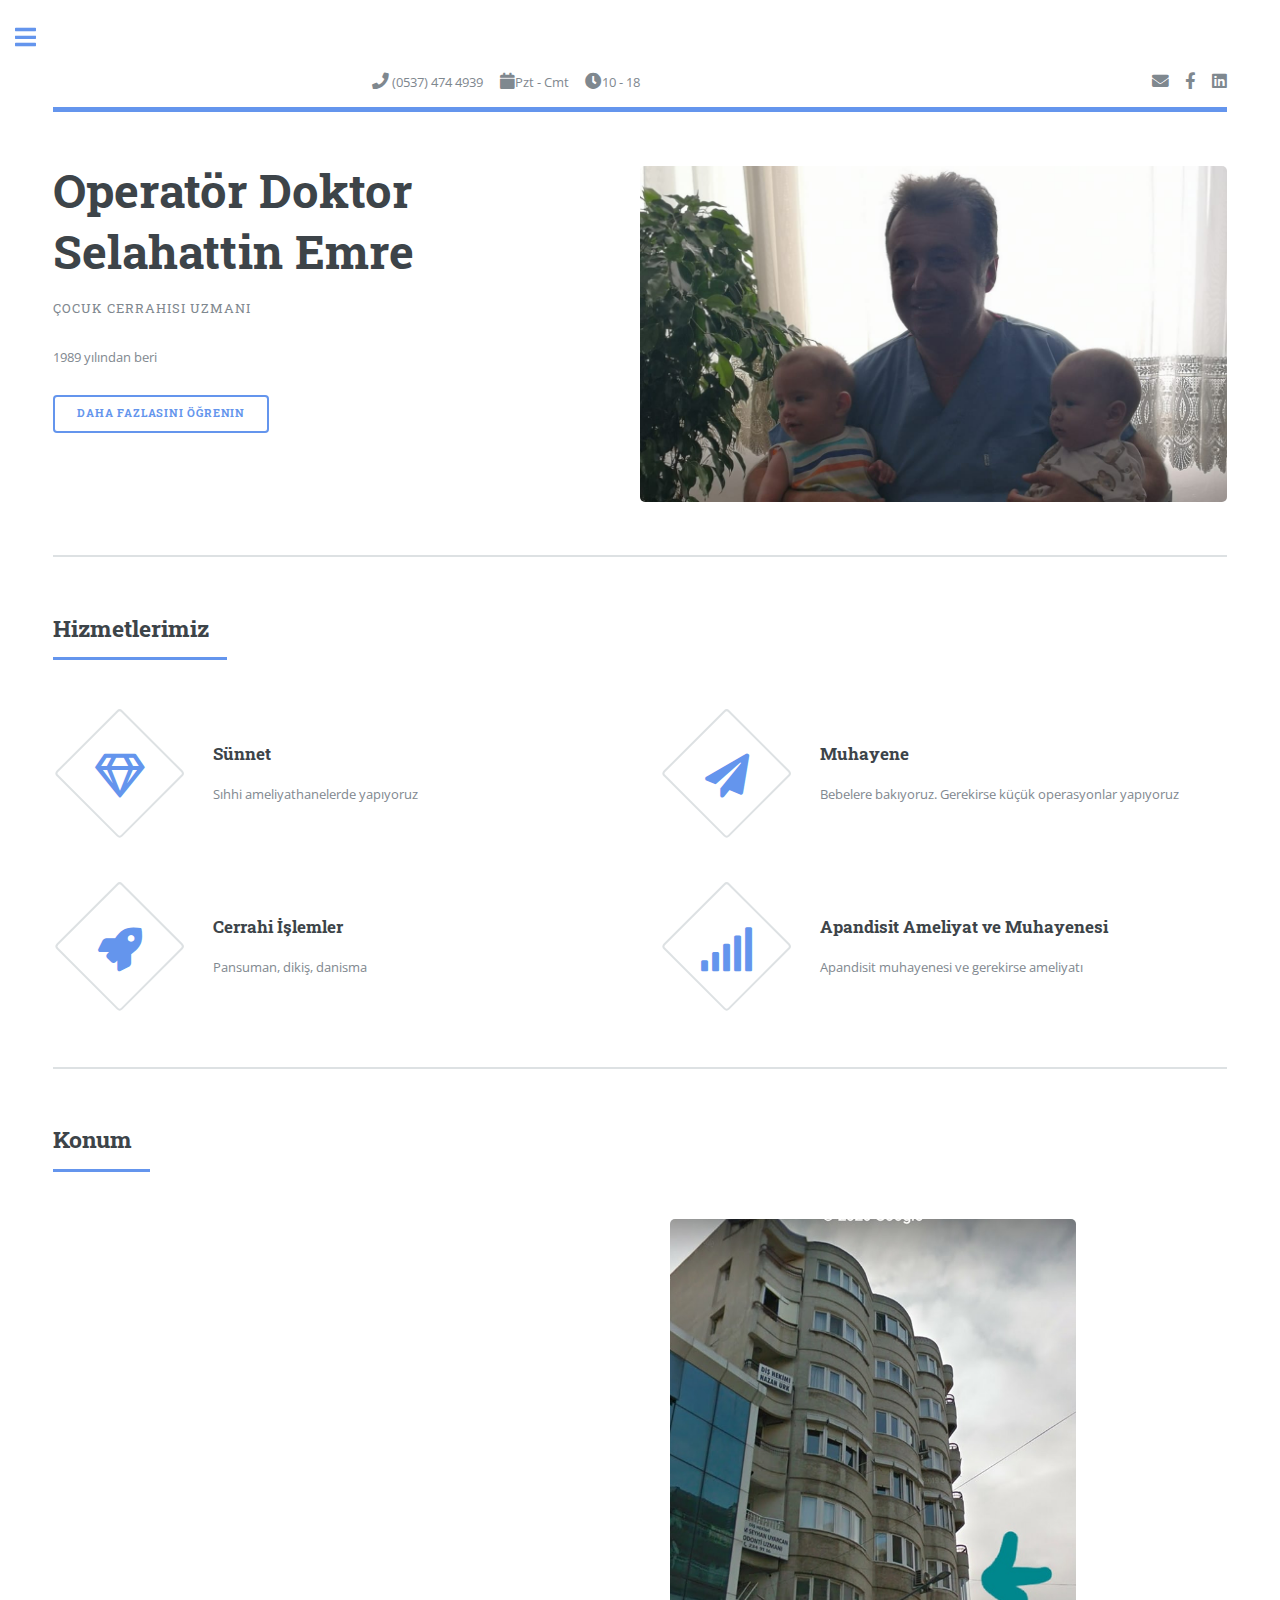
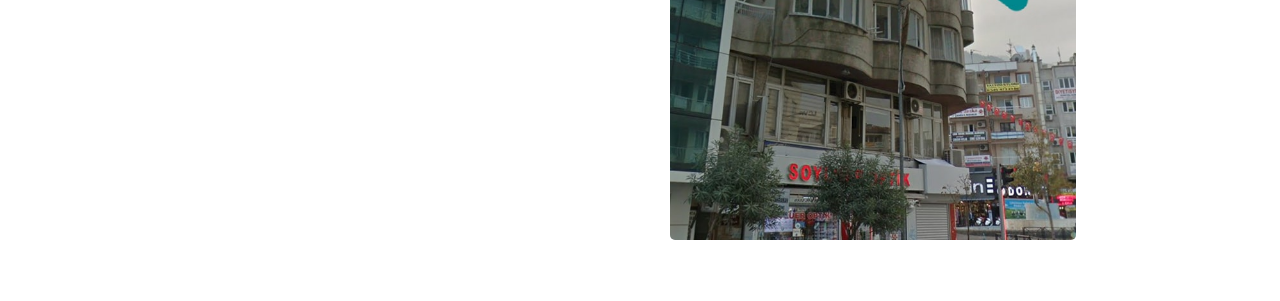
==== commit 5c7d32f2: "pages added, info bar extracted" ====
--- a/index.html
+++ b/index.html
@@ -25,27 +25,7 @@
 
 				<!-- Header -->
 				<header id="header">
-					<ul class="icons">
-						<li>
-							<div class="icon solid fa-phone"> (0537) 474 4939</div>
-						</li>
-						<li>
-							<div class="icon solid fa-calendar">Pzt - Cmt</div>
-						</li>
-						<li>
-							<div class="icon solid fa-clock">10 - 18</div>
-						</li>
-					</ul>
-					<ul class="icons">
-						<li><a href="mailto:drselahattinemre@gmail.com" class="icon solid fa-envelope"><span
-									class="label">E-Posta</span></a></li>
-						<li><a href="https://www.facebook.com/Manisa-%C3%87ocuk-Cerrahi-Ve-S%C3%BCnnet-Klini%C4%9Fi-OpDrSelahattin-Ahmet-EMRE-102485744989114/"
-								class="icon brands fa-facebook-f"><span class="label">Facebook</span></a></li>
-						<li><a href="https://www.linkedin.com/in/s-ahmet-emre-99052075/"
-								class="icon brands fa-linkedin"><span class="label">LinkedIn</span></a></li>
-						<!--<li><a href="#" class="icon brands fa-instagram"><span class="label">Instagram</span></a></li>-->
-						<!--<li><a href="#" class="icon brands fa-medium-m"><span class="label">Medium</span></a></li>-->
-					</ul>
+					<script src="infobar.js"></script>
 				</header>
 
 				<!-- Banner -->
@@ -63,7 +43,7 @@
 						</ul>
 					</div>
 					<span class="image object">
-						<img src="images/pic10.jpg" alt="" />
+						<img src="images/se-2i.jpg" alt="" />
 					</span>
 				</section>
 
@@ -91,7 +71,7 @@
 							<span class="icon solid fa-rocket"></span>
 							<div class="content">
 								<h3>Cerrahi İşlemler</h3>
-								<p>Pansuman, dikiş neyim</p>
+								<p>Pansuman, dikiş, danisma</p>
 							</div>
 						</article>
 						<article>
@@ -107,13 +87,26 @@
 					<header class="major">
 						<h2>Konum</h2>
 					</header>
-					<div class="posts">
+					<div class="content">
+
+					<ul class="icons">
+						<li>
 						<article>
 							<iframe
 								src="https://www.google.com/maps/embed?pb=!1m18!1m12!1m3!1d389.6883091239567!2d27.429874058902378!3d38.614228141202524!2m3!1f0!2f0!3f0!3m2!1i1024!2i768!4f13.1!3m3!1m2!1s0x0%3A0x0!2zMzjCsDM2JzUxLjIiTiAyN8KwMjUnNDcuMyJF!5e0!3m2!1sen!2str!4v1603639645052!5m2!1sen!2str"
 								width="600" height="450" frameborder="0" style="border:0;" allowfullscreen=""
 								aria-hidden="false" tabindex="0"></iframe>
 						</article>
+						</li>
+
+						<li>
+							<span class="image object">
+								<img src="images/building.png" alt="" />
+							</span>
+						</li>
+
+					</ul>
+					</span>
 					</div>
 				</section>
 
@@ -122,7 +115,7 @@
 
 		<!-- Sidebar -->
 		<div id="sidebar">
-			<script src="test.js"></script>
+			<script src="sidebar.js"></script>
 		</div>
 
 	</div>
